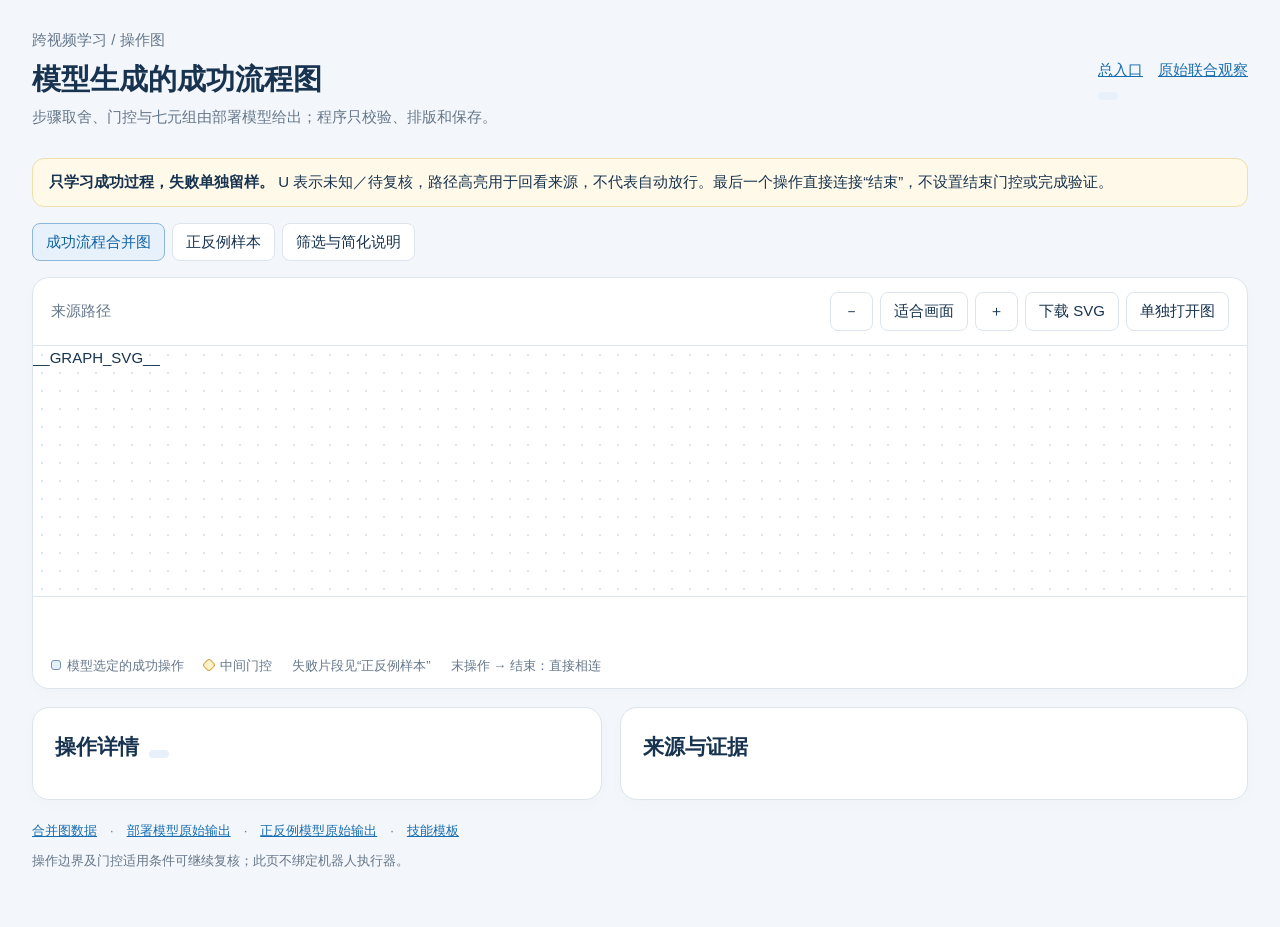
==== video2op/templates/merged_workbench.html @ dd4dad13 "Learn successful model-generated paths and retain local contrastive failures" ====
<!doctype html><html lang="zh-CN"><head><meta charset="utf-8"><meta name="viewport" content="width=device-width,initial-scale=1"><title>模型生成的成功流程工作台</title>
<style>
*{box-sizing:border-box}body{margin:0;background:#f3f6fa;color:#17334f;font:15px/1.65 "Segoe UI","Microsoft YaHei",sans-serif}main{max-width:1760px;margin:auto;padding:28px 32px 48px}a{color:#176db1}header{display:flex;justify-content:space-between;align-items:center;gap:20px}h1{font-size:29px;line-height:1.25;margin:8px 0}h2{font-size:21px;margin:0 0 12px}h3{font-size:16px;margin:16px 0 8px}p{margin:8px 0}.muted{color:#65778b}.pill{display:inline-flex;padding:4px 10px;border-radius:20px;background:#e8f1fa;color:#236da4;font-size:13px}.note{background:#fff9e9;border:1px solid #f0dfaa;border-radius:12px;padding:11px 16px;margin:20px 0 16px}.card{background:white;border:1px solid #dce5ee;border-radius:17px;box-shadow:0 4px 18px #19365105}.toolbar{display:flex;justify-content:space-between;align-items:center;gap:12px;padding:14px 18px;border-bottom:1px solid #dce5ee;flex-wrap:wrap}.buttons{display:flex;gap:7px;align-items:center;flex-wrap:wrap}button,.button{font:inherit;border:1px solid #dce5ee;border-radius:8px;background:white;padding:6px 13px;color:#17334f;cursor:pointer;text-decoration:none}button:hover,.button:hover{border-color:#8eb5d8;background:#f5faff}button[aria-pressed=true]{background:#e7f1fc;color:#1263a2;border-color:#8db6db}button:focus-visible,a:focus-visible{outline:3px solid #80b8e8;outline-offset:3px}.canvas{overflow:hidden;touch-action:none;min-height:250px;background:radial-gradient(#dce5ef 1px,transparent 1px);background-size:18px 18px}.canvas svg{width:100%;display:block;max-height:620px;min-height:260px}.trace{padding:10px 18px;border-top:1px solid #dce5ee;color:#65778b;min-height:47px}.legend{display:flex;gap:20px;flex-wrap:wrap;padding:12px 18px;font-size:13px;color:#65778b}.dot{display:inline-block;width:10px;height:10px;border-radius:3px;background:#e6f0fa;border:1px solid #7391af;margin-right:6px}.amber{background:#fff2c9;border-color:#d5a03c;transform:rotate(45deg)}.rose{background:#ffe9ec;border-color:#dc8c99}.details{display:grid;grid-template-columns:minmax(360px,1fr) minmax(400px,1.1fr);gap:18px;margin-top:18px}.panel{padding:22px;min-width:0}.subhead{display:flex;gap:10px;align-items:center;flex-wrap:wrap}table{border-collapse:collapse;width:100%;font-size:14px}th,td{border-bottom:1px solid #dce5ee;padding:10px 8px;text-align:left;vertical-align:top}th{width:90px;color:#496780}pre{font:13px/1.6 "Segoe UI","Microsoft YaHei",sans-serif;white-space:pre-wrap;word-break:break-word;background:#f5f8fc;border-radius:9px;padding:12px;margin:0}.clipgrid{display:grid;grid-template-columns:repeat(2,minmax(0,1fr));gap:12px}.clip{border:1px solid #dce5ee;border-radius:10px;padding:10px;min-width:0}.clip video{width:100%;max-height:220px;background:#f3f6fa;border-radius:6px}.source-title{padding-top:13px;margin-top:12px;border-top:1px solid #dce5ee}footer{font-size:13px;color:#65778b;margin-top:20px}.empty{color:#65778b;padding:16px 0}@media(max-width:900px){main{padding:18px 14px}header{align-items:flex-start;flex-direction:column}.details{grid-template-columns:1fr}.clipgrid{grid-template-columns:1fr}.canvas svg{min-width:850px}.canvas{overflow:auto}}
</style></head><body><main>
<header><div><div class="muted">跨视频学习 / 操作图</div><h1 id="page-title">模型生成的成功流程图</h1><p class="muted">步骤取舍、门控与七元组由部署模型给出；程序只校验、排版和保存。</p></div><div><a href="index.html">总入口</a>　<a href="跨视频分析.html">原始联合观察</a><br><span class="pill" id="counts"></span></div></header>
<div class="note"><strong>只学习成功过程，失败单独留样。</strong> U 表示未知／待复核，路径高亮用于回看来源，不代表自动放行。最后一个操作直接连接“结束”，不设置结束门控或完成验证。</div>
<div class="buttons" style="margin:16px 0"><button data-view="graph" aria-pressed="true">成功流程合并图</button><button data-view="examples" aria-pressed="false">正反例样本</button><button data-view="selection" aria-pressed="false">筛选与简化说明</button></div><div id="graph-view"><section class="card"><div class="toolbar"><div class="buttons" id="path-buttons"><span class="muted">来源路径</span></div><div class="buttons"><button id="zoom-out" aria-label="缩小">－</button><button id="reset">适合画面</button><button id="zoom-in" aria-label="放大">＋</button><a class="button" href="operations.svg" download>下载 SVG</a><a class="button" href="operations.svg" target="_blank">单独打开图</a></div></div><div class="canvas" id="canvas">__GRAPH_SVG__</div><div class="trace" id="trace"></div><div class="legend"><span><i class="dot"></i>模型选定的成功操作</span><span><i class="dot amber"></i>中间门控</span><span>失败片段见“正反例样本”</span><span>末操作 → 结束：直接相连</span></div></section>
<section class="details"><article class="card panel"><div class="subhead"><h2 id="node-title">操作详情</h2><span class="pill" id="node-kind"></span></div><div id="node-detail"></div></article><article class="card panel"><h2>来源与证据</h2><div id="sources"></div></article></section>
</div><section id="examples-view" hidden><div class="note">失败片段不进入成功主图，保留为对应技能的反例。结果和范围由部署模型给出。</div><div id="example-content"></div></section><section id="selection-view" hidden><div id="selection-content"></div></section><footer><a href="merged_operation_graph.json">合并图数据</a>　·　<a href="success_process_model/result.json">部署模型原始输出</a>　·　<a href="contrastive_process_model/result.json">正反例模型原始输出</a>　·　<a href="skill_reference/skill_templates.json">技能模板</a><p>操作边界及门控适用条件可继续复核；此页不绑定机器人执行器。</p></footer>
</main>
<script>
"use strict";
const graph=__GRAPH_JSON__,nodes=new Map(graph.nodes.map(n=>[n.id,n]));
const canvas=document.getElementById("canvas"),svg=canvas.querySelector("svg"),detail=document.getElementById("node-detail"),sources=document.getElementById("sources");
const fields={X:"执行主体",O:"作用对象",C_pre:"前置条件",C_const:"过程约束",E:"评价指标",C_post:"预期后置效果",R:"候选实现／来源实例"};
const outcomes={success:"成功",failure:"失败",unknown:"未知",not_executed:"未执行",mixed:"混合"};
function el(tag,text,cls){const e=document.createElement(tag);if(text!==undefined)e.textContent=text;if(cls)e.className=cls;return e}
function link(text,path){const a=el("a",text);a.href=path;return a}
function clipCards(clips){const grid=el("div",undefined,"clipgrid");for(const c of clips||[]){const box=el("div",undefined,"clip");box.append(el("strong",c.action),el("div",c.start.toFixed(2)+"～"+c.end.toFixed(2)+" 秒"));const video=el("video");video.controls=true;video.preload="none";video.src=c.path;box.append(video,link("打开切片",c.path));grid.append(box)}return grid}
function sourceCards(rows){
 for(const row of rows||[]){const h=el("div",undefined,"source-title");h.append(el("strong",row.name||row.case_id),"　",link("原视频",row.source_video),"　",link("模型原始输出",row.model_result));sources.append(h);
 sources.append(el("p","模型给出的源范围："+(row.start_sec==null?"未确定":row.start_sec.toFixed(2)+"～"+row.end_sec.toFixed(2)+" 秒"),"muted"));
 sources.append(el("p","模型证据引用："+(row.evidence_refs||[]).join("、"),"muted"));
 sources.append(clipCards(row.clips));if(!(row.clips||[]).length)sources.append(el("p","没有可靠的非零片段边界时，程序不补猜切片范围。","empty"))}
}
function showNode(id,hash=true){
 const n=nodes.get(id);if(!n)return;
 document.getElementById("node-title").textContent=n.label;document.getElementById("node-kind").textContent={operation:"模型技能七元组",gate:"模型门控",terminal:"流程节点"}[n.kind];detail.replaceChildren();sources.replaceChildren();
 if(n.kind==="operation"){
  detail.append(el("p","模型判定的步骤结果："+(outcomes[n.observed_outcome]||n.observed_outcome),"muted"));const table=el("table");for(const [key,label] of Object.entries(fields)){const tr=el("tr"),th=el("th",key+" · "+label),td=el("td");td.append(el("pre",JSON.stringify(n.seven_tuple[key],null,2)));tr.append(th,td);table.append(tr)}detail.append(table);sourceCards(n.sources);
 }else if(n.kind==="gate"){
  detail.append(el("p",n.predicate),el("p","模型条件状态："+n.truth+"（"+({T:"成立候选",F:"不成立候选",U:"未知／待复核"}[n.truth])+"）","note"),el("p",n.reason),el("p","此页不执行门控；条件内容与状态均来自部署模型。","muted"));sourceCards(n.sources);
 }else{detail.append(el("p",id===graph.end_node_id?"末操作直接连接结束，不增加门控或完成验证。":"模型生成的成功流程起点。"));sources.append(el("p","选择操作查看模型给出的七元组和片段，或切换到筛选与简化说明。","empty"))}
 canvas.querySelectorAll("[data-node-id]").forEach(e=>e.classList.toggle("active",e.dataset.nodeId===id));if(hash)history.replaceState(null,"","#node="+encodeURIComponent(id));
}
function selectPath(cid){
 document.querySelectorAll("#path-buttons button").forEach(b=>b.setAttribute("aria-pressed",String(b.dataset.caseId===cid)));canvas.querySelectorAll("[data-cases]").forEach(e=>{const match=!cid||e.dataset.cases.split(" ").includes(cid);e.classList.toggle("muted",!match);if(e.classList.contains("edge"))e.classList.toggle("active",!!cid&&match)});const p=graph.paths.find(x=>x.case_id===cid);document.getElementById("trace").textContent=p?"来源 "+cid+" · 成功过程："+p.node_ids.map(id=>nodes.get(id).label).join(" → "):"主图只呈现模型选定的成功过程。失败行为保留在正反例样本中，未从原视频删除。";
}
const buttons=document.getElementById("path-buttons");for(const [id,label] of [["","全部成功路径"],...graph.paths.map(p=>[p.case_id,"来源 "+p.case_id])]){const b=el("button",label);b.dataset.caseId=id;b.setAttribute("aria-pressed",String(!id));b.addEventListener("click",()=>selectPath(id));buttons.append(b)}
canvas.querySelectorAll("[data-node-id]").forEach(e=>{e.addEventListener("click",event=>{event.preventDefault();showNode(e.dataset.nodeId)});e.addEventListener("keydown",event=>{if(event.key==="Enter"||event.key===" "){event.preventDefault();showNode(e.dataset.nodeId)}})});
const base=svg.getAttribute("viewBox").split(/[ ,]+/).map(Number);let vb=base.slice(),drag=null;
function apply(){svg.setAttribute("viewBox",vb.join(" "))}
function zoom(f){const w=Math.min(base[2]*2,Math.max(base[2]*.3,vb[2]*f)),h=w*base[3]/base[2];vb=[vb[0]+(vb[2]-w)/2,vb[1]+(vb[3]-h)/2,w,h];apply()}
document.getElementById("zoom-in").addEventListener("click",()=>zoom(.8));document.getElementById("zoom-out").addEventListener("click",()=>zoom(1.25));document.getElementById("reset").addEventListener("click",()=>{vb=base.slice();apply()});canvas.addEventListener("wheel",e=>{if(e.ctrlKey){e.preventDefault();zoom(e.deltaY<0?.9:1.1)}},{passive:false});
canvas.addEventListener("pointerdown",e=>{if(e.target.closest("[data-node-id]"))return;drag={x:e.clientX,y:e.clientY,v:vb.slice()};canvas.setPointerCapture(e.pointerId)});canvas.addEventListener("pointermove",e=>{if(!drag)return;const scale=vb[2]/canvas.clientWidth;vb=[drag.v[0]-(e.clientX-drag.x)*scale,drag.v[1]-(e.clientY-drag.y)*scale,drag.v[2],drag.v[3]];apply()});canvas.addEventListener("pointerup",()=>drag=null);canvas.addEventListener("pointercancel",()=>drag=null);
function switchTab(id){for(const key of ["graph","examples","selection"])document.getElementById(key+"-view").hidden=key!==id;document.querySelectorAll("[data-view]").forEach(b=>b.setAttribute("aria-pressed",String(b.dataset.view===id)))}
document.querySelectorAll("[data-view]").forEach(b=>b.addEventListener("click",()=>switchTab(b.dataset.view)));
const exampleRoot=document.getElementById("example-content"),groups=new Map();
for(const ex of graph.contrastive_examples||[]){if(!groups.has(ex.skill_id))groups.set(ex.skill_id,[]);groups.get(ex.skill_id).push(ex)}
for(const [skill,items] of groups){exampleRoot.append(el("h2","技能："+skill));const definition=(graph.contrastive_skill_definitions||[]).find(d=>d.skill_id===skill);if(definition)exampleRoot.append(el("h3","模型归纳的技能七元组"),el("pre",JSON.stringify(definition.seven_tuple,null,2)));for(const ex of items){const card=el("article",undefined,"card panel");card.append(el("h3","来源 "+ex.case_id+" · "+(outcomes[ex.outcome]||ex.outcome)),el("p",ex.reason),el("p","核心范围："+ex.core_start_sec+"～"+ex.core_end_sec+" 秒","muted"),clipCards(ex.clips),link("原视频",ex.source_video));exampleRoot.append(card)}}
exampleRoot.append(el("h2","模型给出的正反例条件对照"),el("pre",JSON.stringify(graph.contrastive_condition_comparisons||[],null,2)));
const selection=document.getElementById("selection-content");
for(const d of graph.source_decisions||[]){const card=el("article",undefined,"card panel");card.append(el("h2","来源 "+d.case_id+" · "+(outcomes[d.whole_task_outcome]||d.whole_task_outcome)),el("p",d.included?"模型判定：纳入成功流程学习":"模型判定：不纳入成功流程学习"),el("p",d.reason),el("h3","保留的成功范围"),el("pre",JSON.stringify(d.retained_segments||[],null,2)),el("h3","从主图移除的失败范围"),el("pre",JSON.stringify(d.removed_failed_segments||[],null,2)));selection.append(card)}
selection.append(el("h2","模型对步骤简化的判断"));for(const s of graph.simplifications||[]){const card=el("article",undefined,"card panel");card.append(el("h3","来源 "+s.case_id+" · "+s.step+" · "+s.decision),el("p",s.reason),el("p","模型判定的必要性状态："+s.necessity_status,"muted"));selection.append(card)}
selection.append(el("h2","模型的语义节点合并说明"),el("pre",JSON.stringify(graph.merge_review||[],null,2)),el("h2","模型归纳的候选实现方式"),el("pre",JSON.stringify(graph.functional_realizations||[],null,2)));
selection.append(el("h2","模型保留的证据缺口"),el("pre",JSON.stringify(graph.limitations||[],null,2)));
document.getElementById("counts").textContent=graph.paths.length+" 条成功路径 · "+graph.nodes.filter(n=>n.kind==="gate").length+" 个模型门控 · "+(graph.contrastive_examples||[]).length+" 个局部样本";
document.getElementById("page-title").textContent=graph.title;document.title=graph.title;
const defaultNode=graph.nodes.find(n=>n.kind==="operation");if(defaultNode)showNode(decodeURIComponent(location.hash.replace(/^#node=/,""))||defaultNode.id,false);selectPath("");switchTab(graph.nodes.length?"graph":"selection");

</script></body></html>
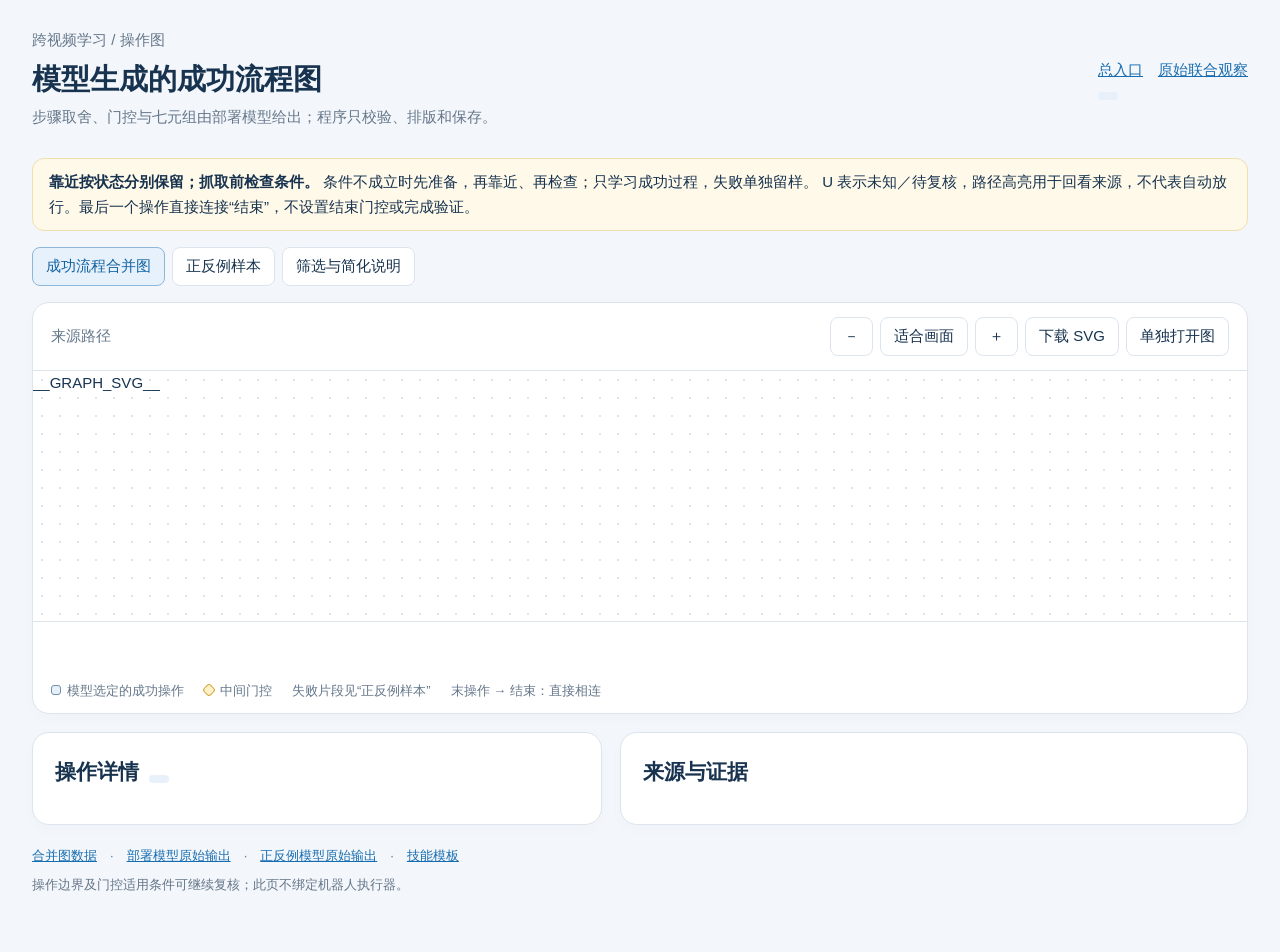
==== commit 8f8d3afa: "Preserve model-observed approach occurrences and pre-grasp gates" ====
--- a/video2op/templates/merged_workbench.html
+++ b/video2op/templates/merged_workbench.html
@@ -3,7 +3,7 @@
 *{box-sizing:border-box}body{margin:0;background:#f3f6fa;color:#17334f;font:15px/1.65 "Segoe UI","Microsoft YaHei",sans-serif}main{max-width:1760px;margin:auto;padding:28px 32px 48px}a{color:#176db1}header{display:flex;justify-content:space-between;align-items:center;gap:20px}h1{font-size:29px;line-height:1.25;margin:8px 0}h2{font-size:21px;margin:0 0 12px}h3{font-size:16px;margin:16px 0 8px}p{margin:8px 0}.muted{color:#65778b}.pill{display:inline-flex;padding:4px 10px;border-radius:20px;background:#e8f1fa;color:#236da4;font-size:13px}.note{background:#fff9e9;border:1px solid #f0dfaa;border-radius:12px;padding:11px 16px;margin:20px 0 16px}.card{background:white;border:1px solid #dce5ee;border-radius:17px;box-shadow:0 4px 18px #19365105}.toolbar{display:flex;justify-content:space-between;align-items:center;gap:12px;padding:14px 18px;border-bottom:1px solid #dce5ee;flex-wrap:wrap}.buttons{display:flex;gap:7px;align-items:center;flex-wrap:wrap}button,.button{font:inherit;border:1px solid #dce5ee;border-radius:8px;background:white;padding:6px 13px;color:#17334f;cursor:pointer;text-decoration:none}button:hover,.button:hover{border-color:#8eb5d8;background:#f5faff}button[aria-pressed=true]{background:#e7f1fc;color:#1263a2;border-color:#8db6db}button:focus-visible,a:focus-visible{outline:3px solid #80b8e8;outline-offset:3px}.canvas{overflow:hidden;touch-action:none;min-height:250px;background:radial-gradient(#dce5ef 1px,transparent 1px);background-size:18px 18px}.canvas svg{width:100%;display:block;max-height:620px;min-height:260px}.trace{padding:10px 18px;border-top:1px solid #dce5ee;color:#65778b;min-height:47px}.legend{display:flex;gap:20px;flex-wrap:wrap;padding:12px 18px;font-size:13px;color:#65778b}.dot{display:inline-block;width:10px;height:10px;border-radius:3px;background:#e6f0fa;border:1px solid #7391af;margin-right:6px}.amber{background:#fff2c9;border-color:#d5a03c;transform:rotate(45deg)}.rose{background:#ffe9ec;border-color:#dc8c99}.details{display:grid;grid-template-columns:minmax(360px,1fr) minmax(400px,1.1fr);gap:18px;margin-top:18px}.panel{padding:22px;min-width:0}.subhead{display:flex;gap:10px;align-items:center;flex-wrap:wrap}table{border-collapse:collapse;width:100%;font-size:14px}th,td{border-bottom:1px solid #dce5ee;padding:10px 8px;text-align:left;vertical-align:top}th{width:90px;color:#496780}pre{font:13px/1.6 "Segoe UI","Microsoft YaHei",sans-serif;white-space:pre-wrap;word-break:break-word;background:#f5f8fc;border-radius:9px;padding:12px;margin:0}.clipgrid{display:grid;grid-template-columns:repeat(2,minmax(0,1fr));gap:12px}.clip{border:1px solid #dce5ee;border-radius:10px;padding:10px;min-width:0}.clip video{width:100%;max-height:220px;background:#f3f6fa;border-radius:6px}.source-title{padding-top:13px;margin-top:12px;border-top:1px solid #dce5ee}footer{font-size:13px;color:#65778b;margin-top:20px}.empty{color:#65778b;padding:16px 0}@media(max-width:900px){main{padding:18px 14px}header{align-items:flex-start;flex-direction:column}.details{grid-template-columns:1fr}.clipgrid{grid-template-columns:1fr}.canvas svg{min-width:850px}.canvas{overflow:auto}}
 </style></head><body><main>
 <header><div><div class="muted">跨视频学习 / 操作图</div><h1 id="page-title">模型生成的成功流程图</h1><p class="muted">步骤取舍、门控与七元组由部署模型给出；程序只校验、排版和保存。</p></div><div><a href="index.html">总入口</a>　<a href="跨视频分析.html">原始联合观察</a><br><span class="pill" id="counts"></span></div></header>
-<div class="note"><strong>只学习成功过程，失败单独留样。</strong> U 表示未知／待复核，路径高亮用于回看来源，不代表自动放行。最后一个操作直接连接“结束”，不设置结束门控或完成验证。</div>
+<div class="note"><strong>靠近按状态分别保留；抓取前检查条件。</strong> 条件不成立时先准备，再靠近、再检查；只学习成功过程，失败单独留样。 U 表示未知／待复核，路径高亮用于回看来源，不代表自动放行。最后一个操作直接连接“结束”，不设置结束门控或完成验证。</div>
 <div class="buttons" style="margin:16px 0"><button data-view="graph" aria-pressed="true">成功流程合并图</button><button data-view="examples" aria-pressed="false">正反例样本</button><button data-view="selection" aria-pressed="false">筛选与简化说明</button></div><div id="graph-view"><section class="card"><div class="toolbar"><div class="buttons" id="path-buttons"><span class="muted">来源路径</span></div><div class="buttons"><button id="zoom-out" aria-label="缩小">－</button><button id="reset">适合画面</button><button id="zoom-in" aria-label="放大">＋</button><a class="button" href="operations.svg" download>下载 SVG</a><a class="button" href="operations.svg" target="_blank">单独打开图</a></div></div><div class="canvas" id="canvas">__GRAPH_SVG__</div><div class="trace" id="trace"></div><div class="legend"><span><i class="dot"></i>模型选定的成功操作</span><span><i class="dot amber"></i>中间门控</span><span>失败片段见“正反例样本”</span><span>末操作 → 结束：直接相连</span></div></section>
 <section class="details"><article class="card panel"><div class="subhead"><h2 id="node-title">操作详情</h2><span class="pill" id="node-kind"></span></div><div id="node-detail"></div></article><article class="card panel"><h2>来源与证据</h2><div id="sources"></div></article></section>
 </div><section id="examples-view" hidden><div class="note">失败片段不进入成功主图，保留为对应技能的反例。结果和范围由部署模型给出。</div><div id="example-content"></div></section><section id="selection-view" hidden><div id="selection-content"></div></section><footer><a href="merged_operation_graph.json">合并图数据</a>　·　<a href="success_process_model/result.json">部署模型原始输出</a>　·　<a href="contrastive_process_model/result.json">正反例模型原始输出</a>　·　<a href="skill_reference/skill_templates.json">技能模板</a><p>操作边界及门控适用条件可继续复核；此页不绑定机器人执行器。</p></footer>
@@ -27,7 +27,7 @@
  const n=nodes.get(id);if(!n)return;
  document.getElementById("node-title").textContent=n.label;document.getElementById("node-kind").textContent={operation:"模型技能七元组",gate:"模型门控",terminal:"流程节点"}[n.kind];detail.replaceChildren();sources.replaceChildren();
  if(n.kind==="operation"){
-  detail.append(el("p","模型判定的步骤结果："+(outcomes[n.observed_outcome]||n.observed_outcome),"muted"));const table=el("table");for(const [key,label] of Object.entries(fields)){const tr=el("tr"),th=el("th",key+" · "+label),td=el("td");td.append(el("pre",JSON.stringify(n.seven_tuple[key],null,2)));tr.append(th,td);table.append(tr)}detail.append(table);sourceCards(n.sources);
+  detail.append(el("p","模型判定的步骤结果："+(outcomes[n.observed_outcome]||n.observed_outcome),"muted"));if(n.action_role==="approach_target")detail.append(el("p","本次靠近的状态："+n.state_context,"note"));const table=el("table");for(const [key,label] of Object.entries(fields)){const tr=el("tr"),th=el("th",key+" · "+label),td=el("td");td.append(el("pre",JSON.stringify(n.seven_tuple[key],null,2)));tr.append(th,td);table.append(tr)}detail.append(table);sourceCards(n.sources);
  }else if(n.kind==="gate"){
   detail.append(el("p",n.predicate),el("p","模型条件状态："+n.truth+"（"+({T:"成立候选",F:"不成立候选",U:"未知／待复核"}[n.truth])+"）","note"),el("p",n.reason),el("p","此页不执行门控；条件内容与状态均来自部署模型。","muted"));sourceCards(n.sources);
  }else{detail.append(el("p",id===graph.end_node_id?"末操作直接连接结束，不增加门控或完成验证。":"模型生成的成功流程起点。"));sources.append(el("p","选择操作查看模型给出的七元组和片段，或切换到筛选与简化说明。","empty"))}
@@ -52,6 +52,7 @@
 const selection=document.getElementById("selection-content");
 for(const d of graph.source_decisions||[]){const card=el("article",undefined,"card panel");card.append(el("h2","来源 "+d.case_id+" · "+(outcomes[d.whole_task_outcome]||d.whole_task_outcome)),el("p",d.included?"模型判定：纳入成功流程学习":"模型判定：不纳入成功流程学习"),el("p",d.reason),el("h3","保留的成功范围"),el("pre",JSON.stringify(d.retained_segments||[],null,2)),el("h3","从主图移除的失败范围"),el("pre",JSON.stringify(d.removed_failed_segments||[],null,2)));selection.append(card)}
 selection.append(el("h2","模型对步骤简化的判断"));for(const s of graph.simplifications||[]){const card=el("article",undefined,"card panel");card.append(el("h3","来源 "+s.case_id+" · "+s.step+" · "+s.decision),el("p",s.reason),el("p","模型判定的必要性状态："+s.necessity_status,"muted"));selection.append(card)}
+selection.append(el("h2","模型对靠近出现次数与抓取门控的核对"),el("pre",JSON.stringify(graph.approach_review||[],null,2)));
 selection.append(el("h2","模型的语义节点合并说明"),el("pre",JSON.stringify(graph.merge_review||[],null,2)),el("h2","模型归纳的候选实现方式"),el("pre",JSON.stringify(graph.functional_realizations||[],null,2)));
 selection.append(el("h2","模型保留的证据缺口"),el("pre",JSON.stringify(graph.limitations||[],null,2)));
 document.getElementById("counts").textContent=graph.paths.length+" 条成功路径 · "+graph.nodes.filter(n=>n.kind==="gate").length+" 个模型门控 · "+(graph.contrastive_examples||[]).length+" 个局部样本";
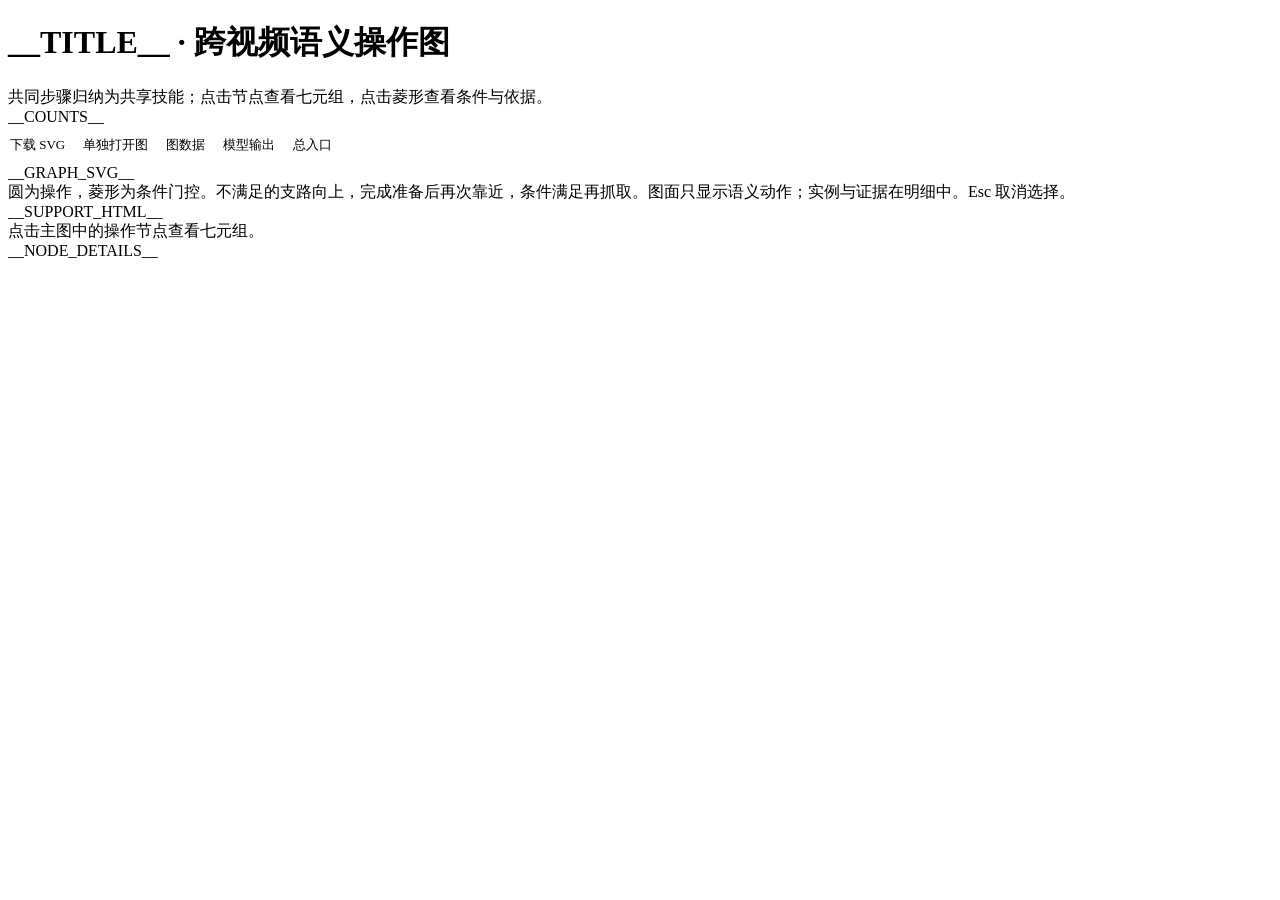
==== commit 326eac5b: "Generalize cross-video skills and reuse single-video diagram presentation" ====
--- a/video2op/templates/merged_workbench.html
+++ b/video2op/templates/merged_workbench.html
@@ -1,62 +1,25 @@
-<!doctype html><html lang="zh-CN"><head><meta charset="utf-8"><meta name="viewport" content="width=device-width,initial-scale=1"><title>模型生成的成功流程工作台</title>
-<style>
-*{box-sizing:border-box}body{margin:0;background:#f3f6fa;color:#17334f;font:15px/1.65 "Segoe UI","Microsoft YaHei",sans-serif}main{max-width:1760px;margin:auto;padding:28px 32px 48px}a{color:#176db1}header{display:flex;justify-content:space-between;align-items:center;gap:20px}h1{font-size:29px;line-height:1.25;margin:8px 0}h2{font-size:21px;margin:0 0 12px}h3{font-size:16px;margin:16px 0 8px}p{margin:8px 0}.muted{color:#65778b}.pill{display:inline-flex;padding:4px 10px;border-radius:20px;background:#e8f1fa;color:#236da4;font-size:13px}.note{background:#fff9e9;border:1px solid #f0dfaa;border-radius:12px;padding:11px 16px;margin:20px 0 16px}.card{background:white;border:1px solid #dce5ee;border-radius:17px;box-shadow:0 4px 18px #19365105}.toolbar{display:flex;justify-content:space-between;align-items:center;gap:12px;padding:14px 18px;border-bottom:1px solid #dce5ee;flex-wrap:wrap}.buttons{display:flex;gap:7px;align-items:center;flex-wrap:wrap}button,.button{font:inherit;border:1px solid #dce5ee;border-radius:8px;background:white;padding:6px 13px;color:#17334f;cursor:pointer;text-decoration:none}button:hover,.button:hover{border-color:#8eb5d8;background:#f5faff}button[aria-pressed=true]{background:#e7f1fc;color:#1263a2;border-color:#8db6db}button:focus-visible,a:focus-visible{outline:3px solid #80b8e8;outline-offset:3px}.canvas{overflow:hidden;touch-action:none;min-height:250px;background:radial-gradient(#dce5ef 1px,transparent 1px);background-size:18px 18px}.canvas svg{width:100%;display:block;max-height:620px;min-height:260px}.trace{padding:10px 18px;border-top:1px solid #dce5ee;color:#65778b;min-height:47px}.legend{display:flex;gap:20px;flex-wrap:wrap;padding:12px 18px;font-size:13px;color:#65778b}.dot{display:inline-block;width:10px;height:10px;border-radius:3px;background:#e6f0fa;border:1px solid #7391af;margin-right:6px}.amber{background:#fff2c9;border-color:#d5a03c;transform:rotate(45deg)}.rose{background:#ffe9ec;border-color:#dc8c99}.details{display:grid;grid-template-columns:minmax(360px,1fr) minmax(400px,1.1fr);gap:18px;margin-top:18px}.panel{padding:22px;min-width:0}.subhead{display:flex;gap:10px;align-items:center;flex-wrap:wrap}table{border-collapse:collapse;width:100%;font-size:14px}th,td{border-bottom:1px solid #dce5ee;padding:10px 8px;text-align:left;vertical-align:top}th{width:90px;color:#496780}pre{font:13px/1.6 "Segoe UI","Microsoft YaHei",sans-serif;white-space:pre-wrap;word-break:break-word;background:#f5f8fc;border-radius:9px;padding:12px;margin:0}.clipgrid{display:grid;grid-template-columns:repeat(2,minmax(0,1fr));gap:12px}.clip{border:1px solid #dce5ee;border-radius:10px;padding:10px;min-width:0}.clip video{width:100%;max-height:220px;background:#f3f6fa;border-radius:6px}.source-title{padding-top:13px;margin-top:12px;border-top:1px solid #dce5ee}footer{font-size:13px;color:#65778b;margin-top:20px}.empty{color:#65778b;padding:16px 0}@media(max-width:900px){main{padding:18px 14px}header{align-items:flex-start;flex-direction:column}.details{grid-template-columns:1fr}.clipgrid{grid-template-columns:1fr}.canvas svg{min-width:850px}.canvas{overflow:auto}}
-</style></head><body><main>
-<header><div><div class="muted">跨视频学习 / 操作图</div><h1 id="page-title">模型生成的成功流程图</h1><p class="muted">步骤取舍、门控与七元组由部署模型给出；程序只校验、排版和保存。</p></div><div><a href="index.html">总入口</a>　<a href="跨视频分析.html">原始联合观察</a><br><span class="pill" id="counts"></span></div></header>
-<div class="note"><strong>靠近按状态分别保留；抓取前检查条件。</strong> 条件不成立时先准备，再靠近、再检查；只学习成功过程，失败单独留样。 U 表示未知／待复核，路径高亮用于回看来源，不代表自动放行。最后一个操作直接连接“结束”，不设置结束门控或完成验证。</div>
-<div class="buttons" style="margin:16px 0"><button data-view="graph" aria-pressed="true">成功流程合并图</button><button data-view="examples" aria-pressed="false">正反例样本</button><button data-view="selection" aria-pressed="false">筛选与简化说明</button></div><div id="graph-view"><section class="card"><div class="toolbar"><div class="buttons" id="path-buttons"><span class="muted">来源路径</span></div><div class="buttons"><button id="zoom-out" aria-label="缩小">－</button><button id="reset">适合画面</button><button id="zoom-in" aria-label="放大">＋</button><a class="button" href="operations.svg" download>下载 SVG</a><a class="button" href="operations.svg" target="_blank">单独打开图</a></div></div><div class="canvas" id="canvas">__GRAPH_SVG__</div><div class="trace" id="trace"></div><div class="legend"><span><i class="dot"></i>模型选定的成功操作</span><span><i class="dot amber"></i>中间门控</span><span>失败片段见“正反例样本”</span><span>末操作 → 结束：直接相连</span></div></section>
-<section class="details"><article class="card panel"><div class="subhead"><h2 id="node-title">操作详情</h2><span class="pill" id="node-kind"></span></div><div id="node-detail"></div></article><article class="card panel"><h2>来源与证据</h2><div id="sources"></div></article></section>
-</div><section id="examples-view" hidden><div class="note">失败片段不进入成功主图，保留为对应技能的反例。结果和范围由部署模型给出。</div><div id="example-content"></div></section><section id="selection-view" hidden><div id="selection-content"></div></section><footer><a href="merged_operation_graph.json">合并图数据</a>　·　<a href="success_process_model/result.json">部署模型原始输出</a>　·　<a href="contrastive_process_model/result.json">正反例模型原始输出</a>　·　<a href="skill_reference/skill_templates.json">技能模板</a><p>操作边界及门控适用条件可继续复核；此页不绑定机器人执行器。</p></footer>
-</main>
-<script>
-"use strict";
-const graph=__GRAPH_JSON__,nodes=new Map(graph.nodes.map(n=>[n.id,n]));
-const canvas=document.getElementById("canvas"),svg=canvas.querySelector("svg"),detail=document.getElementById("node-detail"),sources=document.getElementById("sources");
-const fields={X:"执行主体",O:"作用对象",C_pre:"前置条件",C_const:"过程约束",E:"评价指标",C_post:"预期后置效果",R:"候选实现／来源实例"};
-const outcomes={success:"成功",failure:"失败",unknown:"未知",not_executed:"未执行",mixed:"混合"};
-function el(tag,text,cls){const e=document.createElement(tag);if(text!==undefined)e.textContent=text;if(cls)e.className=cls;return e}
-function link(text,path){const a=el("a",text);a.href=path;return a}
-function clipCards(clips){const grid=el("div",undefined,"clipgrid");for(const c of clips||[]){const box=el("div",undefined,"clip");box.append(el("strong",c.action),el("div",c.start.toFixed(2)+"～"+c.end.toFixed(2)+" 秒"));const video=el("video");video.controls=true;video.preload="none";video.src=c.path;box.append(video,link("打开切片",c.path));grid.append(box)}return grid}
-function sourceCards(rows){
- for(const row of rows||[]){const h=el("div",undefined,"source-title");h.append(el("strong",row.name||row.case_id),"　",link("原视频",row.source_video),"　",link("模型原始输出",row.model_result));sources.append(h);
- sources.append(el("p","模型给出的源范围："+(row.start_sec==null?"未确定":row.start_sec.toFixed(2)+"～"+row.end_sec.toFixed(2)+" 秒"),"muted"));
- sources.append(el("p","模型证据引用："+(row.evidence_refs||[]).join("、"),"muted"));
- sources.append(clipCards(row.clips));if(!(row.clips||[]).length)sources.append(el("p","没有可靠的非零片段边界时，程序不补猜切片范围。","empty"))}
-}
-function showNode(id,hash=true){
- const n=nodes.get(id);if(!n)return;
- document.getElementById("node-title").textContent=n.label;document.getElementById("node-kind").textContent={operation:"模型技能七元组",gate:"模型门控",terminal:"流程节点"}[n.kind];detail.replaceChildren();sources.replaceChildren();
- if(n.kind==="operation"){
-  detail.append(el("p","模型判定的步骤结果："+(outcomes[n.observed_outcome]||n.observed_outcome),"muted"));if(n.action_role==="approach_target")detail.append(el("p","本次靠近的状态："+n.state_context,"note"));const table=el("table");for(const [key,label] of Object.entries(fields)){const tr=el("tr"),th=el("th",key+" · "+label),td=el("td");td.append(el("pre",JSON.stringify(n.seven_tuple[key],null,2)));tr.append(th,td);table.append(tr)}detail.append(table);sourceCards(n.sources);
- }else if(n.kind==="gate"){
-  detail.append(el("p",n.predicate),el("p","模型条件状态："+n.truth+"（"+({T:"成立候选",F:"不成立候选",U:"未知／待复核"}[n.truth])+"）","note"),el("p",n.reason),el("p","此页不执行门控；条件内容与状态均来自部署模型。","muted"));sourceCards(n.sources);
- }else{detail.append(el("p",id===graph.end_node_id?"末操作直接连接结束，不增加门控或完成验证。":"模型生成的成功流程起点。"));sources.append(el("p","选择操作查看模型给出的七元组和片段，或切换到筛选与简化说明。","empty"))}
- canvas.querySelectorAll("[data-node-id]").forEach(e=>e.classList.toggle("active",e.dataset.nodeId===id));if(hash)history.replaceState(null,"","#node="+encodeURIComponent(id));
-}
-function selectPath(cid){
- document.querySelectorAll("#path-buttons button").forEach(b=>b.setAttribute("aria-pressed",String(b.dataset.caseId===cid)));canvas.querySelectorAll("[data-cases]").forEach(e=>{const match=!cid||e.dataset.cases.split(" ").includes(cid);e.classList.toggle("muted",!match);if(e.classList.contains("edge"))e.classList.toggle("active",!!cid&&match)});const p=graph.paths.find(x=>x.case_id===cid);document.getElementById("trace").textContent=p?"来源 "+cid+" · 成功过程："+p.node_ids.map(id=>nodes.get(id).label).join(" → "):"主图只呈现模型选定的成功过程。失败行为保留在正反例样本中，未从原视频删除。";
-}
-const buttons=document.getElementById("path-buttons");for(const [id,label] of [["","全部成功路径"],...graph.paths.map(p=>[p.case_id,"来源 "+p.case_id])]){const b=el("button",label);b.dataset.caseId=id;b.setAttribute("aria-pressed",String(!id));b.addEventListener("click",()=>selectPath(id));buttons.append(b)}
-canvas.querySelectorAll("[data-node-id]").forEach(e=>{e.addEventListener("click",event=>{event.preventDefault();showNode(e.dataset.nodeId)});e.addEventListener("keydown",event=>{if(event.key==="Enter"||event.key===" "){event.preventDefault();showNode(e.dataset.nodeId)}})});
-const base=svg.getAttribute("viewBox").split(/[ ,]+/).map(Number);let vb=base.slice(),drag=null;
-function apply(){svg.setAttribute("viewBox",vb.join(" "))}
-function zoom(f){const w=Math.min(base[2]*2,Math.max(base[2]*.3,vb[2]*f)),h=w*base[3]/base[2];vb=[vb[0]+(vb[2]-w)/2,vb[1]+(vb[3]-h)/2,w,h];apply()}
-document.getElementById("zoom-in").addEventListener("click",()=>zoom(.8));document.getElementById("zoom-out").addEventListener("click",()=>zoom(1.25));document.getElementById("reset").addEventListener("click",()=>{vb=base.slice();apply()});canvas.addEventListener("wheel",e=>{if(e.ctrlKey){e.preventDefault();zoom(e.deltaY<0?.9:1.1)}},{passive:false});
-canvas.addEventListener("pointerdown",e=>{if(e.target.closest("[data-node-id]"))return;drag={x:e.clientX,y:e.clientY,v:vb.slice()};canvas.setPointerCapture(e.pointerId)});canvas.addEventListener("pointermove",e=>{if(!drag)return;const scale=vb[2]/canvas.clientWidth;vb=[drag.v[0]-(e.clientX-drag.x)*scale,drag.v[1]-(e.clientY-drag.y)*scale,drag.v[2],drag.v[3]];apply()});canvas.addEventListener("pointerup",()=>drag=null);canvas.addEventListener("pointercancel",()=>drag=null);
-function switchTab(id){for(const key of ["graph","examples","selection"])document.getElementById(key+"-view").hidden=key!==id;document.querySelectorAll("[data-view]").forEach(b=>b.setAttribute("aria-pressed",String(b.dataset.view===id)))}
-document.querySelectorAll("[data-view]").forEach(b=>b.addEventListener("click",()=>switchTab(b.dataset.view)));
-const exampleRoot=document.getElementById("example-content"),groups=new Map();
-for(const ex of graph.contrastive_examples||[]){if(!groups.has(ex.skill_id))groups.set(ex.skill_id,[]);groups.get(ex.skill_id).push(ex)}
-for(const [skill,items] of groups){exampleRoot.append(el("h2","技能："+skill));const definition=(graph.contrastive_skill_definitions||[]).find(d=>d.skill_id===skill);if(definition)exampleRoot.append(el("h3","模型归纳的技能七元组"),el("pre",JSON.stringify(definition.seven_tuple,null,2)));for(const ex of items){const card=el("article",undefined,"card panel");card.append(el("h3","来源 "+ex.case_id+" · "+(outcomes[ex.outcome]||ex.outcome)),el("p",ex.reason),el("p","核心范围："+ex.core_start_sec+"～"+ex.core_end_sec+" 秒","muted"),clipCards(ex.clips),link("原视频",ex.source_video));exampleRoot.append(card)}}
-exampleRoot.append(el("h2","模型给出的正反例条件对照"),el("pre",JSON.stringify(graph.contrastive_condition_comparisons||[],null,2)));
-const selection=document.getElementById("selection-content");
-for(const d of graph.source_decisions||[]){const card=el("article",undefined,"card panel");card.append(el("h2","来源 "+d.case_id+" · "+(outcomes[d.whole_task_outcome]||d.whole_task_outcome)),el("p",d.included?"模型判定：纳入成功流程学习":"模型判定：不纳入成功流程学习"),el("p",d.reason),el("h3","保留的成功范围"),el("pre",JSON.stringify(d.retained_segments||[],null,2)),el("h3","从主图移除的失败范围"),el("pre",JSON.stringify(d.removed_failed_segments||[],null,2)));selection.append(card)}
-selection.append(el("h2","模型对步骤简化的判断"));for(const s of graph.simplifications||[]){const card=el("article",undefined,"card panel");card.append(el("h3","来源 "+s.case_id+" · "+s.step+" · "+s.decision),el("p",s.reason),el("p","模型判定的必要性状态："+s.necessity_status,"muted"));selection.append(card)}
-selection.append(el("h2","模型对靠近出现次数与抓取门控的核对"),el("pre",JSON.stringify(graph.approach_review||[],null,2)));
-selection.append(el("h2","模型的语义节点合并说明"),el("pre",JSON.stringify(graph.merge_review||[],null,2)),el("h2","模型归纳的候选实现方式"),el("pre",JSON.stringify(graph.functional_realizations||[],null,2)));
-selection.append(el("h2","模型保留的证据缺口"),el("pre",JSON.stringify(graph.limitations||[],null,2)));
-document.getElementById("counts").textContent=graph.paths.length+" 条成功路径 · "+graph.nodes.filter(n=>n.kind==="gate").length+" 个模型门控 · "+(graph.contrastive_examples||[]).length+" 个局部样本";
-document.getElementById("page-title").textContent=graph.title;document.title=graph.title;
-const defaultNode=graph.nodes.find(n=>n.kind==="operation");if(defaultNode)showNode(decodeURIComponent(location.hash.replace(/^#node=/,""))||defaultNode.id,false);selectPath("");switchTab(graph.nodes.length?"graph":"selection");
-
-</script></body></html>+<!DOCTYPE html>
+<html lang="zh-CN"><head><meta charset="utf-8"><meta name="viewport" content="width=device-width,initial-scale=1">
+<title>__TITLE__ · 跨视频语义操作图</title>
+<style>__NATIVE_CSS__
+pre{white-space:pre-wrap;overflow-wrap:anywhere;margin:4px 0;font:12px/1.65 system-ui,"Microsoft YaHei",sans-serif}
+#figure svg{width:100%;height:auto;min-width:900px;max-width:1400px}
+.graph-tools{display:flex;gap:18px;padding:10px 2px;font-size:13px}.graph-tools a{color:var(--blue);text-decoration:none}
+.source-item{padding:12px 0;border-top:1px solid var(--line)}.evidence-fold{margin-top:16px;padding:10px 0;border-top:1px solid var(--line)}
+summary{cursor:pointer}.clip video{width:100%;max-height:240px;background:#f1f5f9;border-radius:8px}.clip{margin:10px 0}
+@media(max-width:1050px){#app{display:block}#detailPane{width:auto;max-height:none;position:static;border-top:1px solid var(--line);border-left:0}#graphPane{padding:12px}#figure{max-height:none}}
+</style></head><body>
+<header class="top"><h1>__TITLE__ · 跨视频语义操作图</h1><div class="sub">共同步骤归纳为共享技能；点击节点查看七元组，点击菱形查看条件与依据。</div><div class="chips"><span class="chip">__COUNTS__</span></div></header>
+<div id="app"><div id="graphPane">
+<div class="graph-tools"><a href="operations.svg" download>下载 SVG</a><a href="operations.svg" target="_blank">单独打开图</a><a href="merged_operation_graph.json">图数据</a><a href="success_process_model/result.json">模型输出</a><a href="index.html">总入口</a></div>
+<div id="figure">__GRAPH_SVG__</div>
+<div class="figcap">圆为操作，菱形为条件门控。不满足的支路向上，完成准备后再次靠近，条件满足再抓取。图面只显示语义动作；实例与证据在明细中。Esc 取消选择。</div>
+__SUPPORT_HTML__
+</div><div id="detailPane"><div id="detailEmpty">点击主图中的操作节点查看七元组。</div>__NODE_DETAILS__</div></div>
+<script>const WB=__VIEW_JSON__;
+__NATIVE_JS__
+(function(){
+ const applyHash=()=>{const id=decodeURIComponent(location.hash.replace(/^#node=/,""));if(!id)return;document.querySelectorAll("#figure [data-node-id]").forEach(g=>{if(g.dataset.nodeId===id)g.dispatchEvent(new MouseEvent("click",{bubbles:true}))})};
+ applyHash();window.addEventListener("hashchange",applyHash);
+})();
+</script></body></html>
